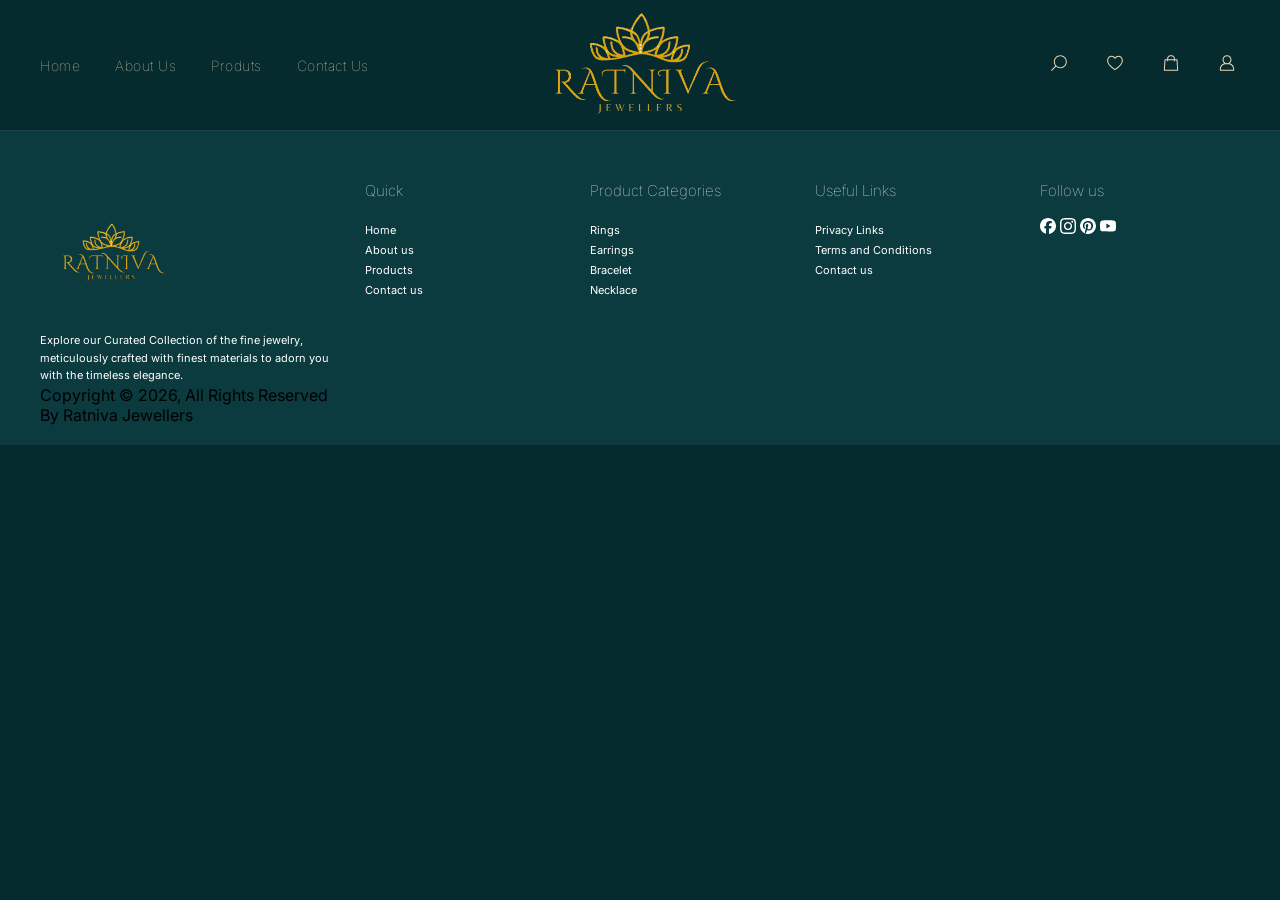
==== index.html @ 032c9ca0 "First commit" ====
<!DOCTYPE html>
<html lang="en">
<head>
    <meta charset="UTF-8">
    <meta name="viewport" content="width=device-width, initial-scale=1.0">
    <title>Ratniva Jewellers</title>

     <link href="https://fonts.googleapis.com/css2?family=Playfair+Display:wght@400;600&family=Inter:wght@300;400;500&display=swap" rel="stylesheet">
    <link rel="stylesheet" href="style.css">
    
</head>
<body>
    <header>

        <nav class="navbar">
            <div class="nav-left">
                <a href="#">Home</a>
                <a href="#">About Us</a>
                <a href="#">Produts</a>
                <a href="#">Contact Us</a>
            </div>

            <div class="nav-logo">
                <img src="logo.png" alt="Ratniva Jewellers logo">
            </div>

            <div class="nav-right">
                <a href="#"> <img src="search.svg" class="icon"></a>
                <a href="#"> <img src="heart.svg" class="icon"></a>
                <a href="#"> <img src="bag.svg" class="icon"></a>
                <a href="#"> <img src="user.svg" class="icon"></a>
            </div>
        </nav>
    </header>

    <footer>
        <div class="footer-cointainer">
            
        <div class="footer-logo">
            <img src="logo.png" alt="Ratniva Jewellers">
            <p>Explore our Curated Collection of the fine jewelry, meticulously crafted with finest materials to adorn you with the timeless elegance.</p>
        </div>

        <div class="footer-box">
            <h3>Quick</h3>
            <ul>
                <li><a href="#">Home</a></li>
                <li><a href="#">About us</a></li>
                <li><a href="#">Products</a></li>
                <li><a href="#">Contact us</a></li>
            </ul>
        </div>

        <div class="footer-box">
            <h3>Product Categories</h3>
            <ul>
                <li><a href="#">Rings</a></li>
                <li><a href="#">Earrings</a></li>
                <li><a href="#">Bracelet</a></li>
                <li><a href="#">Necklace</a></li>
            </ul>
        </div>

        <div class="footer-box">
            <h3>Useful Links</h3>
            <ul>
                <li><a href="#">Privacy Links</a></li>
                <li><a href="#">Terms and Conditions</a></li>
                <li><a href="#">Contact us</a></li>
            </ul>
        </div>

        <div class="footer-box">
            <h3>Follow us</h3>
            <a href="#"><img src="Social-4.svg" class="icon"></a>
            <a href="#"><img src="Social-1.svg" class="icon"></a>
            <a href="#"><img src="Social-2.svg" class="icon"></a>
            <a href="#"><img src="Social-3.svg" class="icon"></a>

        </div>

        <div class="footer-bottom">
            <p>Copyright &copy; 2026, All Rights Reserved By Ratniva Jewellers</p>
        </div>

        </div>
    </footer>
---- style.css ----
*{
    margin: 0;
    padding: 0;
    box-sizing: bor;
}
body{
    margin: 0%;
    font-family:inter;
    background-color: #062B2F;
}
.navbar{
    display: flex;
    justify-content: space-between;
    align-items: center;
    padding: 50px 40px;
    background-color: #062B2F;
    border-bottom: 1px solid rgba(255,255,255,0.1);

}
.nav-left{
    display: flex;
    gap: 30px;
}
.nav-left a{
    text-decoration: none;
    color:#EAD7B7;
    font-size: 14px;
    margin-right: 5px;
    transition: 0.3s;
    letter-spacing: 0.5px;
    font-weight:100;
}
.nav-left a:hover{
    color: #ffffff;
}

.nav-logo{
    position: absolute;
    left: 50%;
    transform: translate(-50%);
}
.nav-logo img{
    height: 251px;
}

.nav-right{
    display: flex;
    align-items: center;
    gap: 30px;
}
.nav-right a{
    margin: 5px;
}
.icons{
    height: 16px;
    cursor: pointer;
}
footer{
    background-color: #0B3A3F;
    padding: 50px 40px;
    padding-bottom: 20px;
}
.footer-cointainer{
    display: grid;
    grid-template-columns: 1.5fr 1fr 1fr 1fr 1fr;
    column-gap: 25px;
    align-items: start;
}
.footer-logo{
    max-width: 300px;
}
.footer-logo img{
    height: 142px;
    width: auto;
    margin-bottom: 5px;
}
.footer-logo p{
    font-size: 11px;
    line-height: 1.6;
    color: #ffffff;
}
.footer-box h3{
    font-size: 15px;
    color: #ffffff;
    margin-bottom: 18px;
    margin-top: 0;
    font-weight: 100;
}
.footer-box ul{
    list-style: none;
    padding: 0;
    margin: 0;
}
,.footer-box ul i{
    margin-bottom: 10px;
}
.footer-box a{
    text-decoration: none;
    color: #ffffff;
    font-size: 11px;
    transition: 0.3s;
}
.footer-box a:hover{
    color: black;
}
.footer-box a img{
    width: 16px;
    gap: 30px;
}
.footer-bottom p{
    text-align: cent;
}
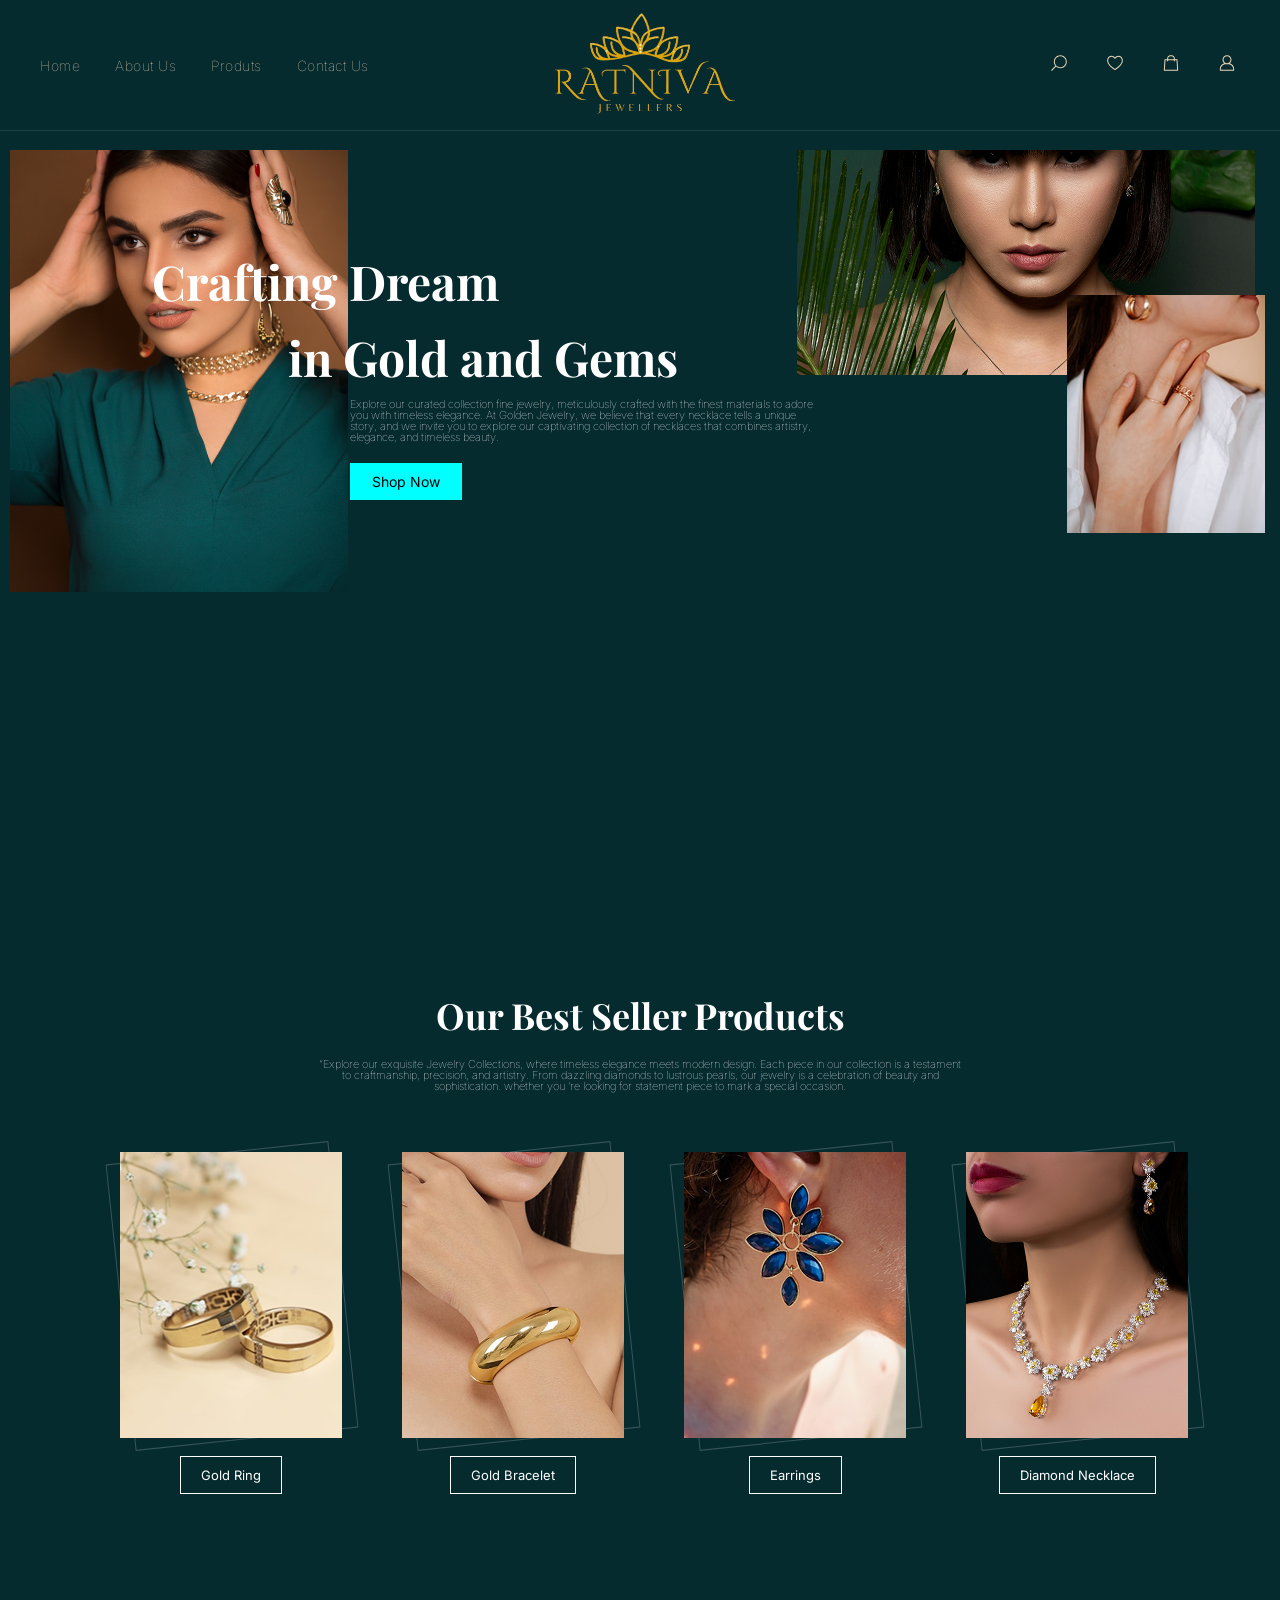
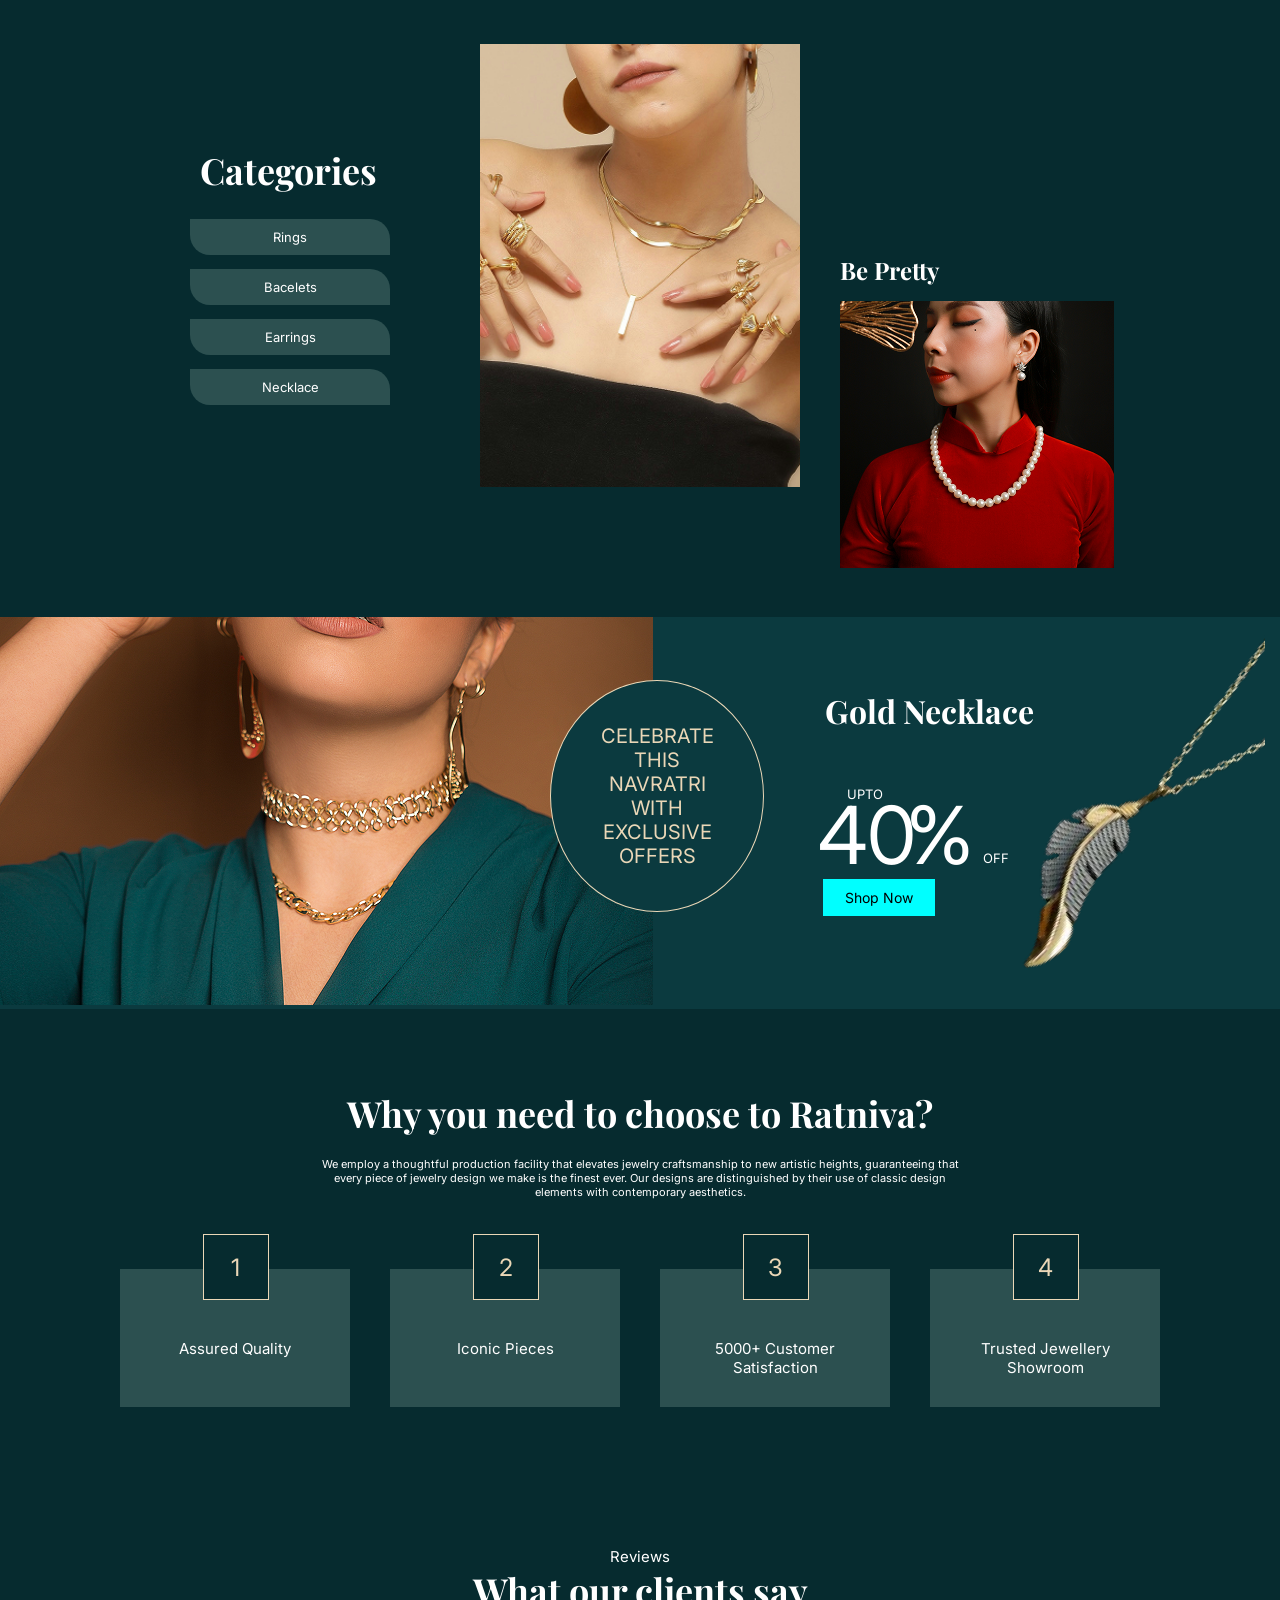
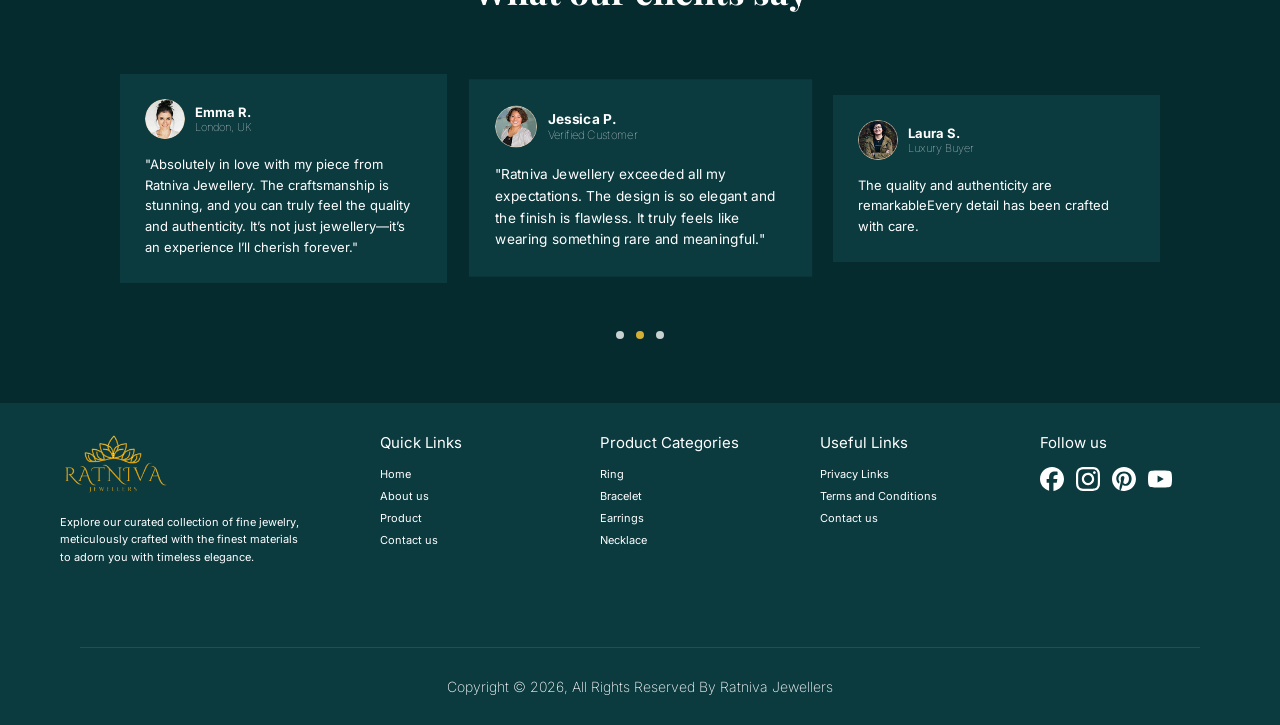
==== commit d79285d6: "update my website" ====
--- a/index.html
+++ b/index.html
@@ -33,35 +33,245 @@
         </nav>
     </header>
 
-    <footer>
-        <div class="footer-cointainer">
+     <section class="hero">
+
+        <div class="hero-cointainer">
+
+            <div class="hero-left-img">
+                <img src="left img.png" alt="left image">
+            </div>
+
+            <div class="hero-content">
+                <h1>
+                    Crafting Dream <br>
+                    <span>in Gold and Gems</span>
+                </h1>
+
+                <p>
+                   Explore our curated collection fine jewelry, meticulously crafted with the finest materials to adore you with timeless elegance. At Golden Jewelry, we believe that every necklace tells a unique story, and we invite you to explore our captivating collection of necklaces that combines artistry, elegance, and timeless beauty.
+                </p>
+                <a href="#" class="hero-btn">Shop Now</a>
+            </div>
+            <div class="hero-right-image"></div>
+            <img src="img top.png" class="img-top">
+            <img src="img bottom.png" class="img-bottom">
+        </div>
+
+    </section>
+
+    <section class="best-seller">
+
+        <h2 class="section-title">Our Best Seller Products</h2>
+        
+        <p class="section-desc">
+            “Explore our exquisite Jewelry Collections, where timeless elegance meets modern design. Each piece in our collection is a 
+             testament to craftmanship, precision, and artistry. From dazzling diamonds to lustrous pearls, our jewelry is a celebration of
+            beauty and sophistication. whether you ‘re looking for statement piece to mark a special occasion. 
+        </p>
+        
+        <div class="products">
             
-        <div class="footer-logo">
-            <img src="logo.png" alt="Ratniva Jewellers">
-            <p>Explore our Curated Collection of the fine jewelry, meticulously crafted with finest materials to adorn you with the timeless elegance.</p>
-        </div>
-
-        <div class="footer-box">
-            <h3>Quick</h3>
+            <div class="product-card">
+                <div class="card-frame"></div>
+                <img src="ring.png" alt="">
+                <!-- <img src="heart.svg" class="wishlist" alt=""> -->
+                <a href="#" class="product-btn">Gold Ring</a>
+            </div>
+
+            <div class="product-card">
+                <div class="card-frame"></div>
+                <img src="bracelet.png" alt="">
+                <!-- <img src="heart.svg" class="wishlist" alt=""> -->
+                <a href="#" class="product-btn">Gold Bracelet</a>
+            </div>
+
+            <div class="product-card">
+                <div class="card-frame"></div>
+                <img src="earring.png" alt="">
+                <!-- <img src="heart.svg" class="wishlist" alt=""> -->
+                <a href="#" class="product-btn">Earrings</a>
+            </div>
+
+            <div class="product-card">
+                <div class="card-frame"></div>
+                <img src="necklace.png" alt="">
+                <!-- <img src="heart.svg" class="wishlist" alt=""> -->
+                <a href="#" class="product-btn">Diamond Necklace</a>
+            </div>
+
+        </div>
+    </section>
+
+    <section class="categories-section">
+
+        <div class="categories-cointainer">
+
+            <div class="categories-left">
+                <h2>Categories</h2>
+                <div class="categories-list">
+                    <a href="#">Rings</a>
+                    <a href="#">Bacelets</a>
+                    <a href="#">Earrings</a>
+                    <a href="#">Necklace</a>
+                </div>
+            </div>
+
+            <div class="categories-center">
+            <img src="model1.png" alt="">
+            </div>
+
+            <div class="categories-right">
+                <h3>Be Pretty</h3>
+                <img src="model2.png" alt="">
+            </div>
+        </div>
+    </section>
+
+    <section class="offer-section">
+        <div class="offer-cointainer">
+
+        <div class="offer-left">
+            <img src="offer-left.jpg" alt="">
+        </div>
+
+        <div class="offer-circle">
+            <p>
+                CELEBRATE <br>
+                THIS <br>
+                NAVRATRI <br>
+                WITH <br>
+                EXCLUSIVE <br>
+                OFFERS
+            </p>
+        </div>
+
+        <div class="offer-right">
+            <h2>Gold Necklace</h2>
+            <p class="upto">UPTO</p>
+            <h class="discount">40 <span>%</span></h>
+            <p class="off">OFF</p>
+            <a href="#" class="offer-btn">Shop Now</a>
+            <img src="product.png" alt="" class="product-img">
+        </div>
+
+        </div>
+    </section>
+
+    <section class="why-section">
+        <h2 class="why-title">Why you need to choose to Ratniva?</h2>
+        <p class="why-desc">
+            We employ a thoughtful production facility that elevates jewelry craftsmanship to new artistic heights, guaranteeing that every piece of jewelry design we make is the finest ever. Our designs are distinguished by their use of classic design elements with contemporary aesthetics.
+        </p>
+
+        <div class="why-cointainer">
+            <div class="why-card">
+                <div class="number">1</div>
+                <p>Assured Quality</p>
+            </div>
+
+            <div class="why-card">
+                <div class="number">2</div>
+                <p>Iconic Pieces</p>
+            </div>
+
+            <div class="why-card">
+                <div class="number">3</div>
+                <p>5000+ Customer Satisfaction</p>
+            </div>
+
+            <div class="why-card">
+                <div class="number">4</div>
+                <p>Trusted Jewellery Showroom</p>
+            </div>
+
+        </div>
+    </section>
+
+    <section class="review-section">
+        
+        <p class="review-sub">Reviews</p>
+        <h2 class="review-title">What our clients say</h2>
+
+        <div class="review-cointainer">
+
+            <div class="review-card">
+                <div class="review-top">
+                 <img src="user1.png">
+                <div>
+                 <h4>Emma R.</h4>
+                <p class="small">London, UK</p>
+                </div>   
+                </div>
+                <p class="review-text">
+                    "Absolutely in love with my piece from Ratniva Jewellery. The craftsmanship is stunning, and you can truly feel the quality and authenticity. It’s not just jewellery—it’s an experience I’ll cherish forever."
+                </p>
+            </div>
+
+                <div class="review-card-center">
+                  <div class="review-top">
+                    <img src="user2.png">
+                    <div>
+                        <h4>Jessica P.</h4>
+                        <p class="small">Verified Customer</p>
+                    </div>
+                  </div>
+                  <p class="review-text">
+                       "Ratniva Jewellery exceeded all my expectations. The design is so elegant and the finish is flawless. It truly feels like wearing something rare and meaningful."
+                  </p>
+                </div>
+
+                <div class="review-card">
+                    <div class="review-top">
+                        <img src="user3.png">
+                        <div>
+                            <h4>Laura S.</h4>
+                            <p class="small">Luxury Buyer</p>
+                        </div>
+                    </div>
+                    <p class="review-text">
+                         The quality and authenticity are remarkableEvery detail has been crafted with care.
+                    </p>
+                </div>
+        </div>
+        <div class="dots">
+            <span></span>
+            <span class="active"></span>
+            <span></span>
+        </div>
+
+    </section>
+
+   <footer class="footer">
+
+    <div class="footer-cointainer">
+
+        <div class="footer-col footer-brand">
+            <img src="logo.png" class="footer-logo">
+            <p>
+                  Explore our curated collection of fine jewelry, 
+                meticulously crafted with the finest materials 
+                 to adorn you with timeless elegance.
+            </p>
+        </div>
+        <div class="footer-col">
+            <h3>Quick Links</h3>
             <ul>
                 <li><a href="#">Home</a></li>
                 <li><a href="#">About us</a></li>
-                <li><a href="#">Products</a></li>
+                <li><a href="#">Product</a></li>
                 <li><a href="#">Contact us</a></li>
             </ul>
         </div>
-
-        <div class="footer-box">
+        <div class="footer-col">
             <h3>Product Categories</h3>
             <ul>
-                <li><a href="#">Rings</a></li>
+                <li><a href="#">Ring</a></li>
+                <li><a href="#">Bracelet</a></li>
                 <li><a href="#">Earrings</a></li>
-                <li><a href="#">Bracelet</a></li>
                 <li><a href="#">Necklace</a></li>
             </ul>
         </div>
-
-        <div class="footer-box">
+        <div class="footer-col">
             <h3>Useful Links</h3>
             <ul>
                 <li><a href="#">Privacy Links</a></li>
@@ -69,19 +279,22 @@
                 <li><a href="#">Contact us</a></li>
             </ul>
         </div>
-
-        <div class="footer-box">
+        <div class="footer-col">
             <h3>Follow us</h3>
-            <a href="#"><img src="Social-4.svg" class="icon"></a>
-            <a href="#"><img src="Social-1.svg" class="icon"></a>
-            <a href="#"><img src="Social-2.svg" class="icon"></a>
-            <a href="#"><img src="Social-3.svg" class="icon"></a>
-
-        </div>
-
-        <div class="footer-bottom">
-            <p>Copyright &copy; 2026, All Rights Reserved By Ratniva Jewellers</p>
-        </div>
-
-        </div>
-    </footer>
+            <div class="social-links">
+                <img src="Social-4.svg">
+                <img src="Social-1.svg">
+                <img src="Social-2.svg">
+                <img src="Social-3.svg">
+            </div>
+        </div>
+    </div>
+
+    <div class="footer-bottom">
+        Copyright &copy; 2026, All Rights Reserved By Ratniva Jewellers
+    </div>
+   </footer>
+    
+</body>
+</html>
+
--- a/style.css
+++ b/style.css
@@ -31,7 +31,7 @@
     font-weight:100;
 }
 .nav-left a:hover{
-    color: #ffffff;
+    color: #000000;
 }
 
 .nav-logo{
@@ -55,58 +55,454 @@
     height: 16px;
     cursor: pointer;
 }
-footer{
+.hero{
+    height: 90vh;
+    overflow: hidden;
+}
+.hero-container{
+    position: relative;
+    overflow: hidden;
+}
+.hero-left-img img{
+    position: absolute;
+    width: auto;
+    height: 442px;
+    left: 0px;
+    top: 150px;
+}
+.hero-content h1{
+    position: relative;
+    font-family: playfair Display;
+    font-size: 48px;
+    top: 118px;
+    left: 152px;
+    color: #ffffff;
+    font-weight: bold;
+}
+.hero-content h1 span{
+    position: relative;
+    left: 136px;
+    top: 12px;
+}
+.hero-content p{
+    position: relative;
+    font-family: inter;
+    font-size: 11px;
+    font-weight: lighter;
+    color: #ffffff;
+    line-height: 1;
+    max-width: 463px;
+    left: 350px;
+    top: 140px;
+}
+.hero-btn{
+    display: inline-block;
+    position: relative;
+    color: #000;
+    text-decoration: none;
+    font-size: 14px;
+    background-color:aqua;
+    padding:10px 22px;
+    left: 350px;
+    top: 160px;
+}
+.hero-rigt-image{
+    position: relative;
+}
+.img-top{
+    position: absolute;
+    width: 478px;
+    height: 245px;
+    right: 15px;
+    top: 140px;
+}
+.img-bottom{
+    position: absolute;
+    width: 218px;
+    height: 258px;
+    top: 285px;
+    right: 5px;
+}
+.best-seller{
+    padding: 50px 120px;
+    text-align: center;
+}
+.section-title{
+    font-family: playfair Display;
+    font-size: 36px;
+    color: #ffffff;
+    margin-bottom: 20px;
+}
+.section-desc{
+    font-size: 11px;
+    color: #ffffff;
+    font-weight: lighter;
+    max-width: 650px;
+    margin: 0 auto 60px auto;
+    line-height: 1;
+}
+.products{
+    display: grid;
+    grid-template-columns: repeat(4,1fr);
+    gap: 60px;
+}
+.poduct-card{
+    position: relative;
+}
+.product-card img{
+    display: block;
+    width: 222px;
+    height: 286px;
+    z-index: 2;
+    position:relative;
+}
+.card-frame{
+    position: absolute;
+    border: 1px solid rgba(255,255,255,0.2);
+    height: 286px;
+    width: 222px;
+    transform: rotate(-6deg);
+    z-index: 1;
+}
+/* .product-card .wishlist{
+    position: absolute;
+    background-color:#ffffff;
+    color: #000000;
+    height: 24px;
+    width: 24px;
+    border-radius: 50%;
+    padding:5px;
+    z-index: 3;
+} */
+.product-btn{
+    display: inline-block;
+    border: 1px solid #ffffff;
+    margin-top: 18px;
+    text-decoration: none;
+    color: #ffffff;
+    padding: 10px 20px;
+    font-size: 13px;
+}
+.product-btn:hover{
+    border-color: #000;
+    color: #000;
+}
+.categories-section{
+    padding: 100px 120px;
+}
+.categories-cointainer{
+    display: grid;
+    grid-template-columns: 1fr 1fr 1fr;
+    align-items: center;
+    gap: 40px;
+}
+.categories-left h2{
+    font-family: Playfair Display;
+    font-size: 36px;
+    color: #ffffff;
+    margin-bottom: 25px;
+    margin-left: 80px;
+}
+.categories-list{
+    display: flex;
+    flex-direction: column;
+    gap: 14px;
+}
+.categories-list a{
+    text-decoration: none;
+    font-size: 13px;
+    color: #ffffff;
+    background: #2c5050;
+    border-radius: 0px 20px 0px 20px  ;
+    width: 140px;
+    text-align: center;
+    padding: 10px 30px;
+    margin-left: 70px;
+}
+.categories-list a:hover{
+    color: #000;
+}
+.categories-center img{
+    display: block;
+    width: 100%;
+    max-width: 350px;
+    margin: auto;
+    margin-bottom: 20px;
+}
+.categories-right{
+    position: relative;
+}
+.categories-right h3{
+    font-size: 24px;
+    font-family: Playfair Display;
+    color: #ffffff;
+    margin-bottom: 10px;
+}
+.categories-right img{
+    display: block;
+    position: absolute;
+    margin-top: 5px;
+}
+.offer-section{
+    background: #0B3A3F;
+   margin-top: 10px;
+   margin-bottom: 0px;
+   overflow: hidden;
+}
+.offer-cointainer{
+    position: relative;
+    display: grid;
+    grid-template-columns: 1.2fr 1fr;
+}
+.offer-left img{
+    height: 388px;
+    width:653px;
+    object-fit: block;
+}
+.offer-circle{
+    position: absolute;
+    left: 43%;
+    top: 16%;
+    transform: translate(-50% -50%);
+    width: 212px;
+    height: 230px;
     background-color: #0B3A3F;
-    padding: 50px 40px;
-    padding-bottom: 20px;
+    border: 1px solid #EAD7B7;
+    border-radius: 50%;
+    display: flex;
+    align-items: center;
+    justify-content: center;
+    text-align: center; 
+    font-size: 20px;
+    color: #EAD7B7;
+}
+.offer-right{
+    position: relative;
+    color: #ffffff;
+    padding-left: 60px;
+}
+.offer-right h2{
+    font-family: playfair display;
+    font-size: 32px;
+    position: relative;
+    top: 72px;
+    left: 67px; 
+}
+.upto{
+    font-size: 13px;
+    position: relative;
+    top: 126px;
+    left: 89px;
+
+}
+.discount{
+    font-size: 80px;
+    position: relative;
+    top: 110px;
+    left: 60px;
+}
+.discount span{
+position: relative;
+right: 30px;
+}
+.off{
+    font-size: 13px;
+    position: relative;
+    top: 77px;
+    left: 225px;
+}
+.offer-btn{
+    position: relative;
+    text-decoration: none;
+    color: #000000;
+    background-color: aqua;
+    font-size: 14px;
+    padding: 10px 22px;
+    display: inline-block;
+    left: 65px;
+    top: 90px;
+}
+.product-img{
+    position: absolute;
+    right: 15px;
+    bottom: 0px;
+}
+.why-section{
+    padding: 80px 120px;
+    text-align: center;
+    color: #ffffff;
+}
+.why-title{
+    font-size: 36px;
+    font-family: playfair display;
+    margin-bottom: 20px;
+}
+.why-desc{
+    font-size: 11px;
+    max-width: 650px;
+    text-align: center;
+    margin: 0 auto 70px auto;
+}
+.why-cointainer{
+    display: grid;
+    grid-template-columns: repeat(4,1fr);
+    gap: 40px;
+}
+.why-card{
+    position: relative;
+    background: #2c5050;
+    padding: 50px 20px 30px;
+}
+.number{
+    position: absolute;
+    background-color:#062B2F;
+    color: #EAD7B7;
+    border: 1px solid #EAD7B7;
+    height: 64px;
+    width: 64px;
+    font-size: 24px;
+    top: -25%;
+    left: 36%;
+    display: flex;
+    justify-content: center;
+    align-items: center;
+}
+.why-card p{
+    font-size: 15px;
+    margin-top: 20px;
+}
+.review-section{
+    padding: 60px 120px;
+    text-align: center;
+    color: #ffffff;
+}
+.review-sub{
+    font-size: 15px;
+}
+.review-title{
+    font-size: 36px;
+    font-family: playfair display;
+    margin-bottom: 60px;
+}
+.review-cointainer{
+    display: grid;
+    grid-template-columns: repeat(3,1fr);
+    gap: 30px;
+    align-items: center;
+}
+.review-card{
+    background: #0B3A3F;
+    padding: 25px;
+    text-align: left;
+    position: relative;
+}
+.review-card-center{
+    background: #0B3A3F;
+    transform: scale(1.05);
+    padding: 25px;
+    text-align: left;
+}
+.review-top{
+    display: flex;
+    align-items: center;
+    gap: 10px;
+    margin-bottom: 15px;
+}
+.review-top img{
+    width: 40px;
+    height: 40px;
+    border-radius: 50%;
+}
+.review-card h4{
+    margin: 0px;
+    font-size: 13px;
+}
+.review-card-center h4{
+    font-size: 13px;
+}
+.small{
+    font-size: 11px;
+    font-weight: lighter;
+}
+.review-text{
+    font-size: 13px;
+    line-height: 1.6;
+}
+.dots{
+    margin-top: 40px;
+}
+.dots span{
+    display: inline-block;
+    width: 8px;
+    height: 8px;
+    background: #c7d1cf;
+    border-radius: 50%;
+    margin: 0 4px;
+}
+.dots .active{
+    background: #d4af37;
+}
+.footer{
+    background-color: #0B3A3F;
+    padding: 30px 80px 30px;
+    color: #ffffff;
 }
 .footer-cointainer{
     display: grid;
     grid-template-columns: 1.5fr 1fr 1fr 1fr 1fr;
-    column-gap: 25px;
-    align-items: start;
+    gap: 60px;
 }
 .footer-logo{
-    max-width: 300px;
-}
-.footer-logo img{
     height: 142px;
-    width: auto;
-    margin-bottom: 5px;
-}
-.footer-logo p{
+    width: 142px;
+    margin-bottom: 15px;
+    position: relative;
+    bottom: 40px;
+    right: 38px;
+}
+.footer-brand p{
     font-size: 11px;
     line-height: 1.6;
-    color: #ffffff;
-}
-.footer-box h3{
+    position: relative;
+    bottom: 80px;
+    right: 20px;
+}
+.footer-col h3{
+    color: #ffffff;
     font-size: 15px;
-    color: #ffffff;
-    margin-bottom: 18px;
-    margin-top: 0;
-    font-weight: 100;
-}
-.footer-box ul{
+    margin-bottom: 15px;
+    font-weight: 400;
+}
+.footer-col ul{
     list-style: none;
     padding: 0;
-    margin: 0;
-}
-,.footer-box ul i{
+}
+.footer-col ul li{
+    font-size: 11px;
+    margin-bottom: 8px;
+    cursor: pointer;
+}
+.footer-col ul li a{
+    text-decoration: none;
+    color: #ffffff;
+}
+.footer-col ul li a:hover{
+    color: #000000;
+}
+.social-links{
+    display: flex;
+    gap: 12px;
     margin-bottom: 10px;
 }
-.footer-box a{
-    text-decoration: none;
-    color: #ffffff;
-    font-size: 11px;
-    transition: 0.3s;
-}
-.footer-box a:hover{
-    color: black;
-}
-.footer-box a img{
-    width: 16px;
-    gap: 30px;
-}
-.footer-bottom p{
-    text-align: cent;
-}
+.social-links img{
+    width: 24px;
+    height: 24px;
+    cursor: pointer;
+}
+.footer-bottom{
+    border-top: 1px solid rgba(255,255,255,0.1);
+    text-align: center;
+    font-size: 14px;
+    padding: 30px 0 0;
+    font-weight: 200;
+}
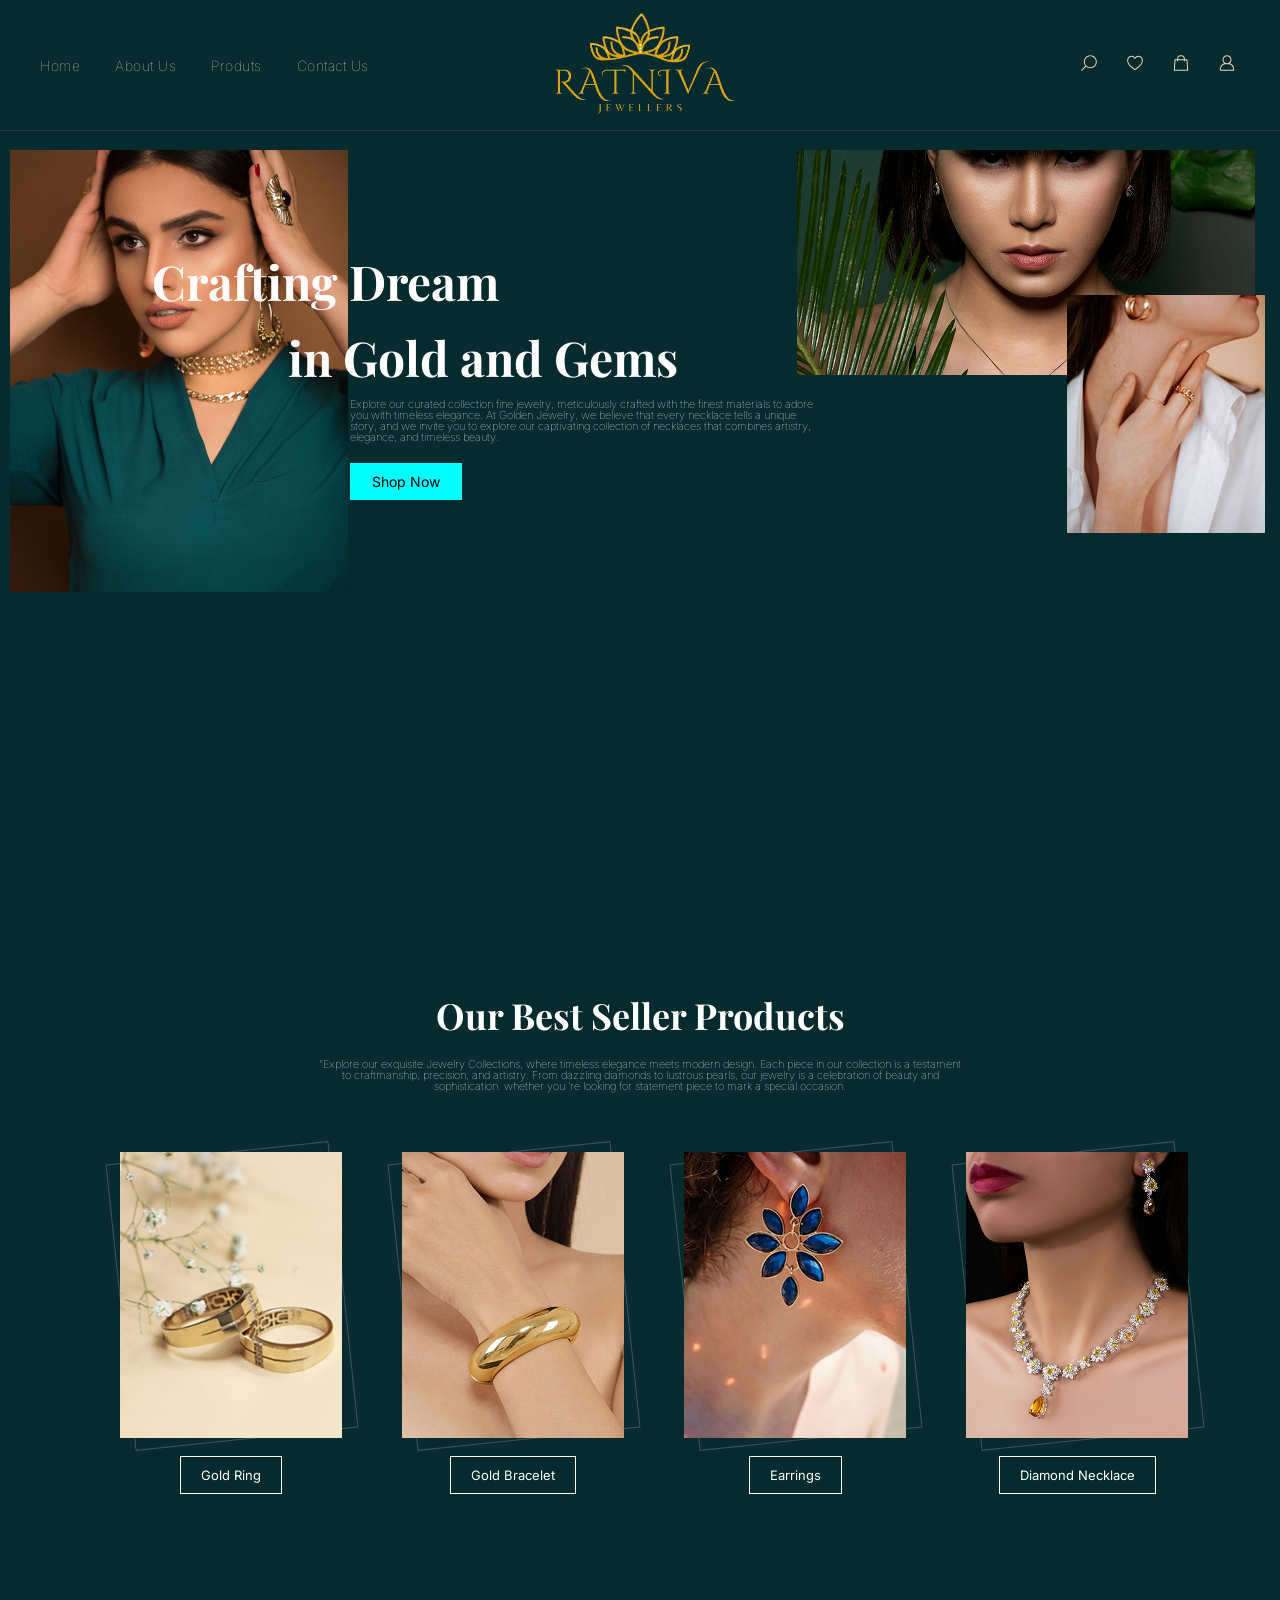
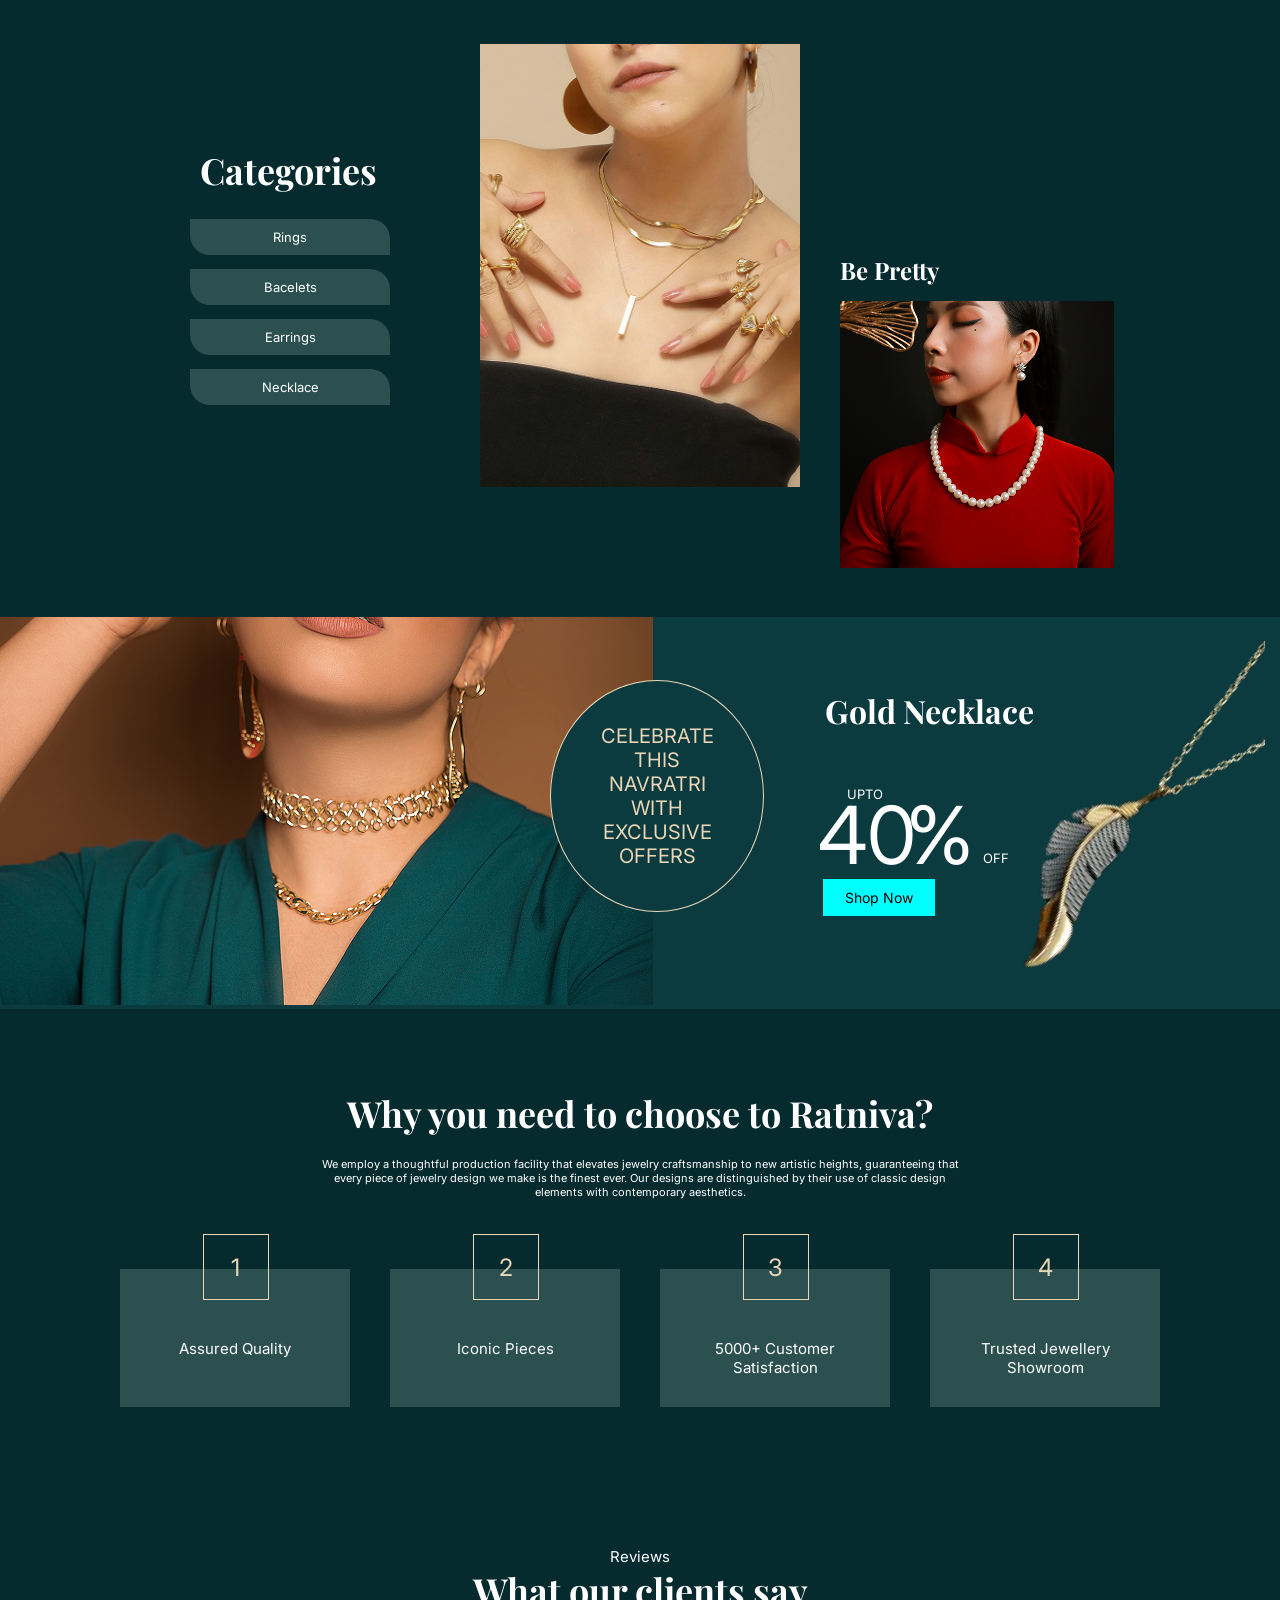
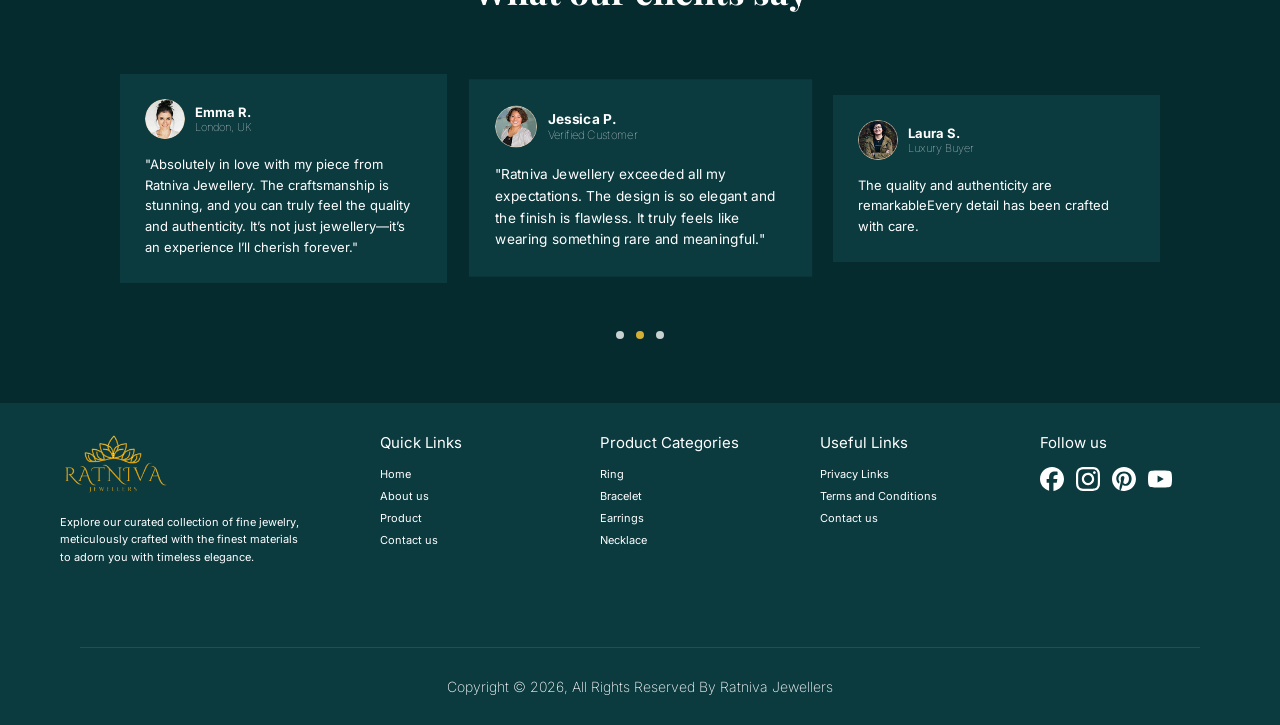
==== commit 052db012: "Third commit" ====
--- a/index.html
+++ b/index.html
@@ -5,7 +5,7 @@
     <meta name="viewport" content="width=device-width, initial-scale=1.0">
     <title>Ratniva Jewellers</title>
 
-     <link href="https://fonts.googleapis.com/css2?family=Playfair+Display:wght@400;600&family=Inter:wght@300;400;500&display=swap" rel="stylesheet">
+    <link href="https://fonts.googleapis.com/css2?family=Playfair+Display:wght@400;600&family=Inter:wght@300;400;500&display=swap" rel="stylesheet">
     <link rel="stylesheet" href="style.css">
     
 </head>
@@ -14,8 +14,8 @@
 
         <nav class="navbar">
             <div class="nav-left">
-                <a href="#">Home</a>
-                <a href="#">About Us</a>
+                <a href="index.html">Home</a>
+                <a href="about.html">About Us</a>
                 <a href="#">Produts</a>
                 <a href="#">Contact Us</a>
             </div>
--- a/style.css
+++ b/style.css
@@ -2,7 +2,7 @@
     margin: 0;
     padding: 0;
     box-sizing: bor;
-}
+}    
 body{
     margin: 0%;
     font-family:inter;
@@ -46,7 +46,7 @@
 .nav-right{
     display: flex;
     align-items: center;
-    gap: 30px;
+    gap: 20px;
 }
 .nav-right a{
     margin: 5px;
@@ -355,7 +355,7 @@
 }
 .number{
     position: absolute;
-    background-color:#062B2F;
+    /* background-color:#062B2F; */
     color: #EAD7B7;
     border: 1px solid #EAD7B7;
     height: 64px;
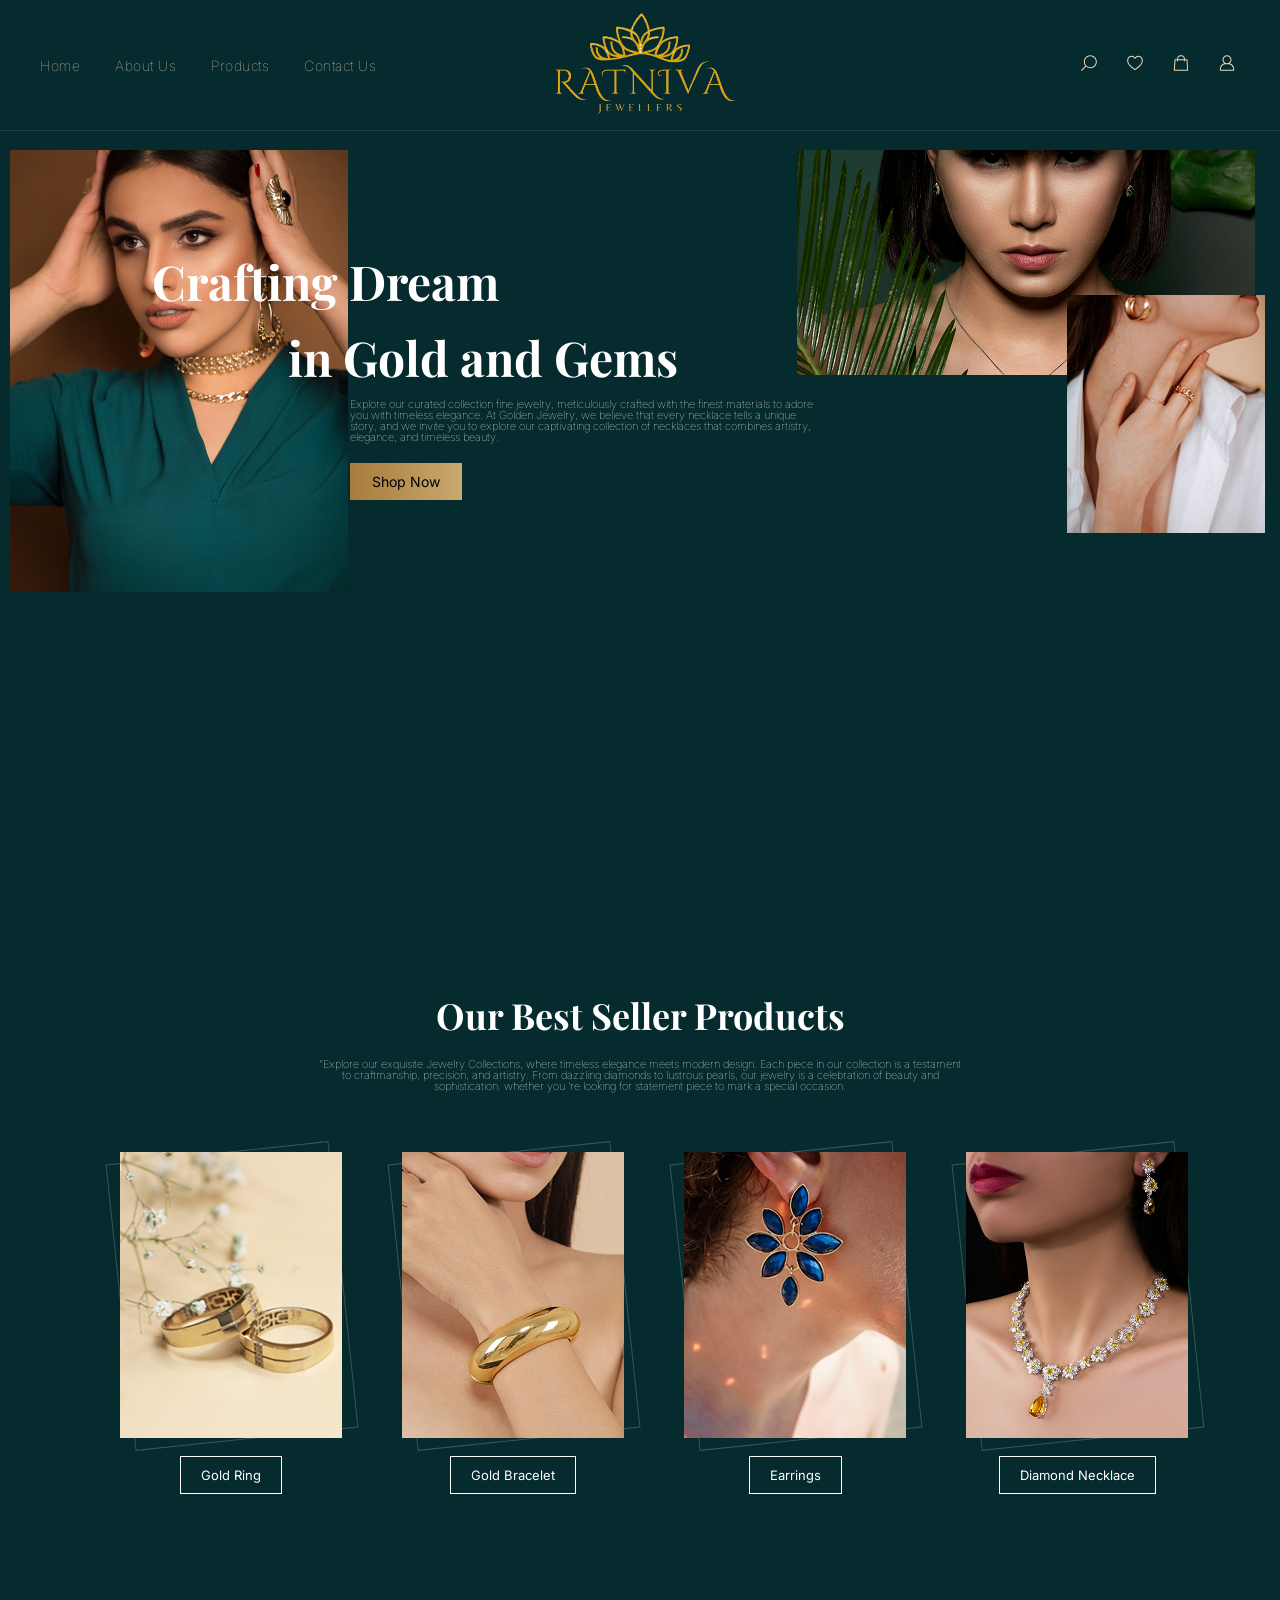
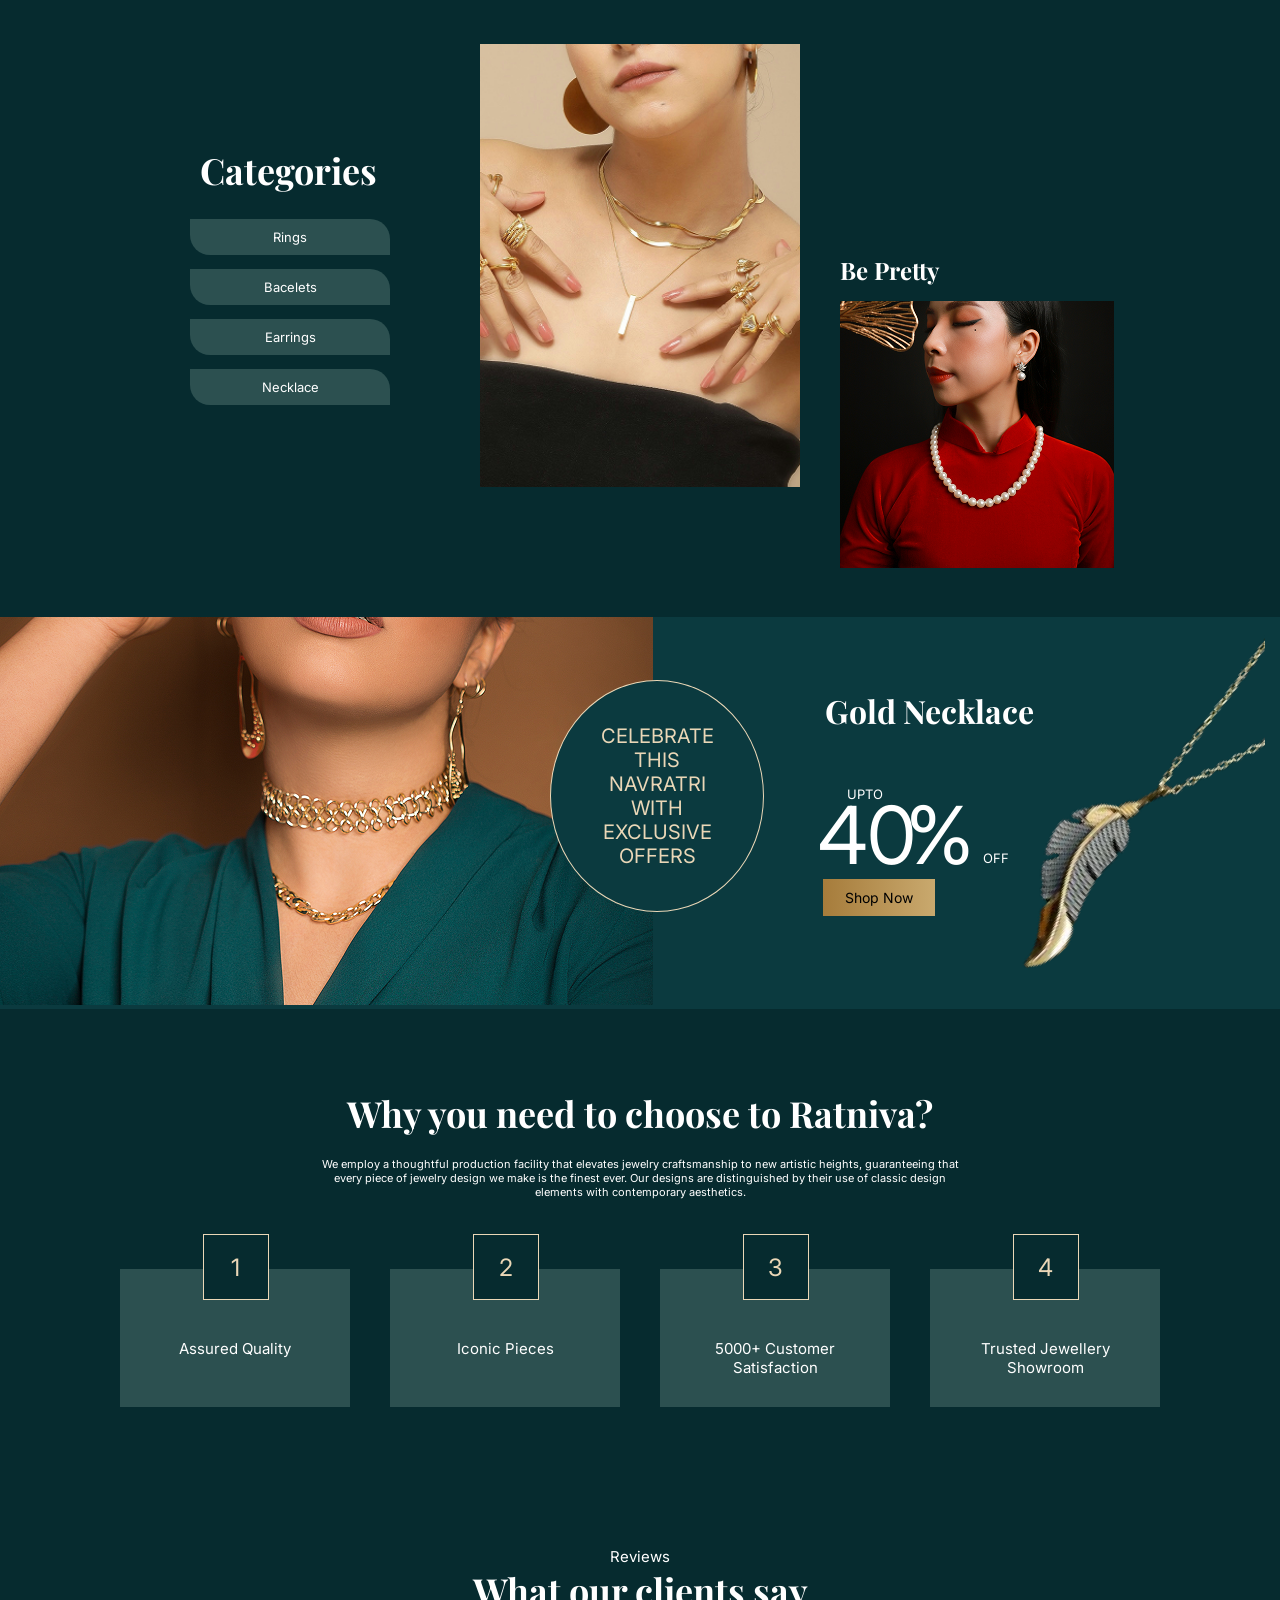
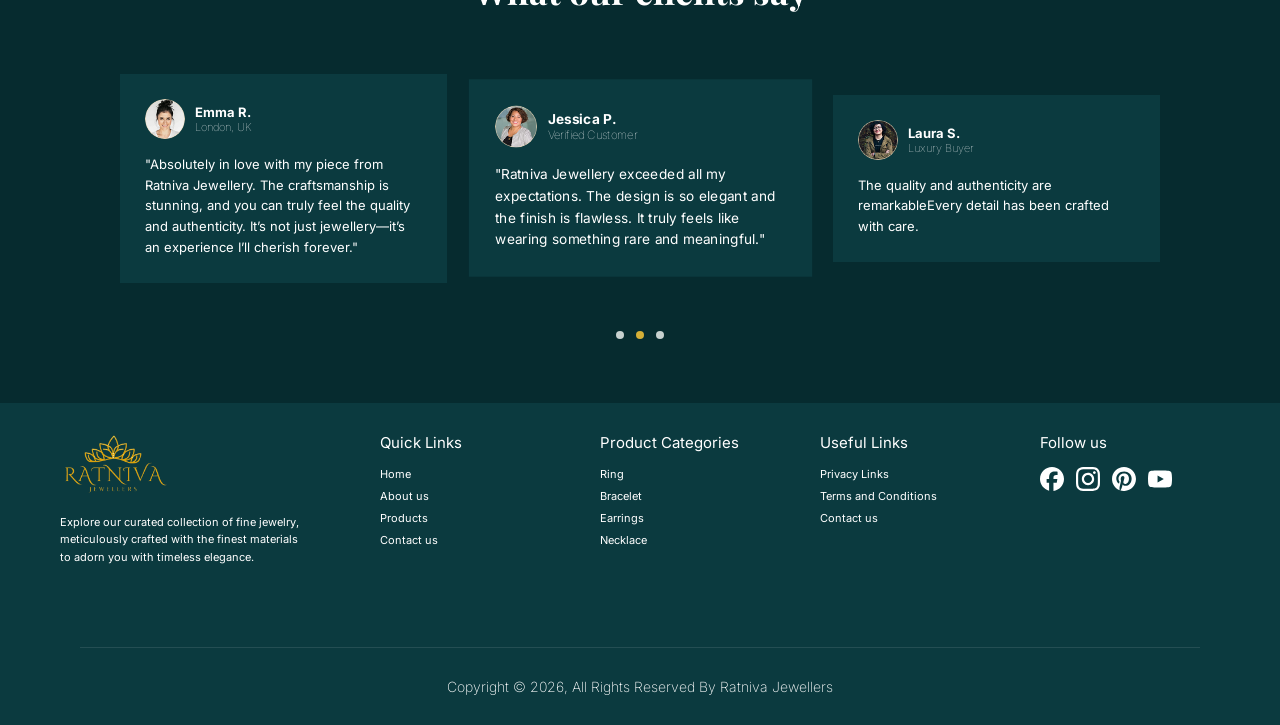
==== commit 67bee2c0: "organized project structure" ====
--- a/index.html
+++ b/index.html
@@ -16,19 +16,19 @@
             <div class="nav-left">
                 <a href="index.html">Home</a>
                 <a href="about.html">About Us</a>
-                <a href="#">Produts</a>
+                <a href="#">Products</a>
                 <a href="#">Contact Us</a>
             </div>
 
             <div class="nav-logo">
-                <img src="logo.png" alt="Ratniva Jewellers logo">
+                <img src="images/logo.png" alt="Ratniva Jewellers logo">
             </div>
 
             <div class="nav-right">
-                <a href="#"> <img src="search.svg" class="icon"></a>
-                <a href="#"> <img src="heart.svg" class="icon"></a>
-                <a href="#"> <img src="bag.svg" class="icon"></a>
-                <a href="#"> <img src="user.svg" class="icon"></a>
+                <a href="#"> <img src="images/search.svg" class="icon"></a>
+                <a href="#"> <img src="images/heart.svg" class="icon"></a>
+                <a href="#"> <img src="images/bag.svg" class="icon"></a>
+                <a href="#"> <img src="images/user.svg" class="icon"></a>
             </div>
         </nav>
     </header>
@@ -38,7 +38,7 @@
         <div class="hero-cointainer">
 
             <div class="hero-left-img">
-                <img src="left img.png" alt="left image">
+                <img src="images/left img.png" alt="left image">
             </div>
 
             <div class="hero-content">
@@ -53,8 +53,8 @@
                 <a href="#" class="hero-btn">Shop Now</a>
             </div>
             <div class="hero-right-image"></div>
-            <img src="img top.png" class="img-top">
-            <img src="img bottom.png" class="img-bottom">
+            <img src="images/img top.png" class="img-top">
+            <img src="images/img bottom.png" class="img-bottom">
         </div>
 
     </section>
@@ -73,29 +73,29 @@
             
             <div class="product-card">
                 <div class="card-frame"></div>
-                <img src="ring.png" alt="">
-                <!-- <img src="heart.svg" class="wishlist" alt=""> -->
+                <img src="images/ring.png" alt="">
+                <!-- <img src="images/heart.svg" class="wishlist" alt=""> -->
                 <a href="#" class="product-btn">Gold Ring</a>
             </div>
 
             <div class="product-card">
                 <div class="card-frame"></div>
-                <img src="bracelet.png" alt="">
-                <!-- <img src="heart.svg" class="wishlist" alt=""> -->
+                <img src="images/bracelet.png" alt="">
+                <!-- <img src="images/heart.svg" class="wishlist" alt=""> -->
                 <a href="#" class="product-btn">Gold Bracelet</a>
             </div>
 
             <div class="product-card">
                 <div class="card-frame"></div>
-                <img src="earring.png" alt="">
-                <!-- <img src="heart.svg" class="wishlist" alt=""> -->
+                <img src="images/earring.png" alt="">
+                <!-- <img src="images/heart.svg" class="wishlist" alt=""> -->
                 <a href="#" class="product-btn">Earrings</a>
             </div>
 
             <div class="product-card">
                 <div class="card-frame"></div>
-                <img src="necklace.png" alt="">
-                <!-- <img src="heart.svg" class="wishlist" alt=""> -->
+                <img src="images/necklace.png" alt="">
+                <!-- <img src="images/heart.svg" class="wishlist" alt=""> -->
                 <a href="#" class="product-btn">Diamond Necklace</a>
             </div>
 
@@ -117,12 +117,12 @@
             </div>
 
             <div class="categories-center">
-            <img src="model1.png" alt="">
+            <img src="images/model1.png" alt="">
             </div>
 
             <div class="categories-right">
                 <h3>Be Pretty</h3>
-                <img src="model2.png" alt="">
+                <img src="images/model2.png" alt="">
             </div>
         </div>
     </section>
@@ -131,7 +131,7 @@
         <div class="offer-cointainer">
 
         <div class="offer-left">
-            <img src="offer-left.jpg" alt="">
+            <img src="images/offer-left.jpg" alt="">
         </div>
 
         <div class="offer-circle">
@@ -151,7 +151,7 @@
             <h class="discount">40 <span>%</span></h>
             <p class="off">OFF</p>
             <a href="#" class="offer-btn">Shop Now</a>
-            <img src="product.png" alt="" class="product-img">
+            <img src="images/product.png" alt="" class="product-img">
         </div>
 
         </div>
@@ -196,7 +196,7 @@
 
             <div class="review-card">
                 <div class="review-top">
-                 <img src="user1.png">
+                 <img src="images/user1.png">
                 <div>
                  <h4>Emma R.</h4>
                 <p class="small">London, UK</p>
@@ -209,7 +209,7 @@
 
                 <div class="review-card-center">
                   <div class="review-top">
-                    <img src="user2.png">
+                    <img src="images/user2.png">
                     <div>
                         <h4>Jessica P.</h4>
                         <p class="small">Verified Customer</p>
@@ -222,7 +222,7 @@
 
                 <div class="review-card">
                     <div class="review-top">
-                        <img src="user3.png">
+                        <img src="images/user3.png">
                         <div>
                             <h4>Laura S.</h4>
                             <p class="small">Luxury Buyer</p>
@@ -246,7 +246,7 @@
     <div class="footer-cointainer">
 
         <div class="footer-col footer-brand">
-            <img src="logo.png" class="footer-logo">
+            <img src="images/logo.png" class="footer-logo">
             <p>
                   Explore our curated collection of fine jewelry, 
                 meticulously crafted with the finest materials 
@@ -256,9 +256,9 @@
         <div class="footer-col">
             <h3>Quick Links</h3>
             <ul>
-                <li><a href="#">Home</a></li>
-                <li><a href="#">About us</a></li>
-                <li><a href="#">Product</a></li>
+                <li><a href="index.html">Home</a></li>
+                <li><a href="about.html">About us</a></li>
+                <li><a href="#">Products</a></li>
                 <li><a href="#">Contact us</a></li>
             </ul>
         </div>
@@ -282,10 +282,10 @@
         <div class="footer-col">
             <h3>Follow us</h3>
             <div class="social-links">
-                <img src="Social-4.svg">
-                <img src="Social-1.svg">
-                <img src="Social-2.svg">
-                <img src="Social-3.svg">
+                <img src="images/Social-4.svg">
+                <img src="images/Social-1.svg">
+                <img src="images/Social-2.svg">
+                <img src="images/Social-3.svg">
             </div>
         </div>
     </div>
--- a/style.css
+++ b/style.css
@@ -101,7 +101,12 @@
     color: #000;
     text-decoration: none;
     font-size: 14px;
-    background-color:aqua;
+    background: linear-gradient(
+    to right,
+    #EAD7B7 0%,
+    #A67C3B 0%,
+    #C9A96E 100%
+  );
     padding:10px 22px;
     left: 350px;
     top: 160px;
@@ -315,7 +320,12 @@
     position: relative;
     text-decoration: none;
     color: #000000;
-    background-color: aqua;
+    background: linear-gradient(
+    to right,
+    #EAD7B7 0%,
+    #A67C3B 0%,
+    #C9A96E 100%
+  );
     font-size: 14px;
     padding: 10px 22px;
     display: inline-block;
@@ -355,7 +365,7 @@
 }
 .number{
     position: absolute;
-    /* background-color:#062B2F; */
+    background-color:#062B2F;
     color: #EAD7B7;
     border: 1px solid #EAD7B7;
     height: 64px;
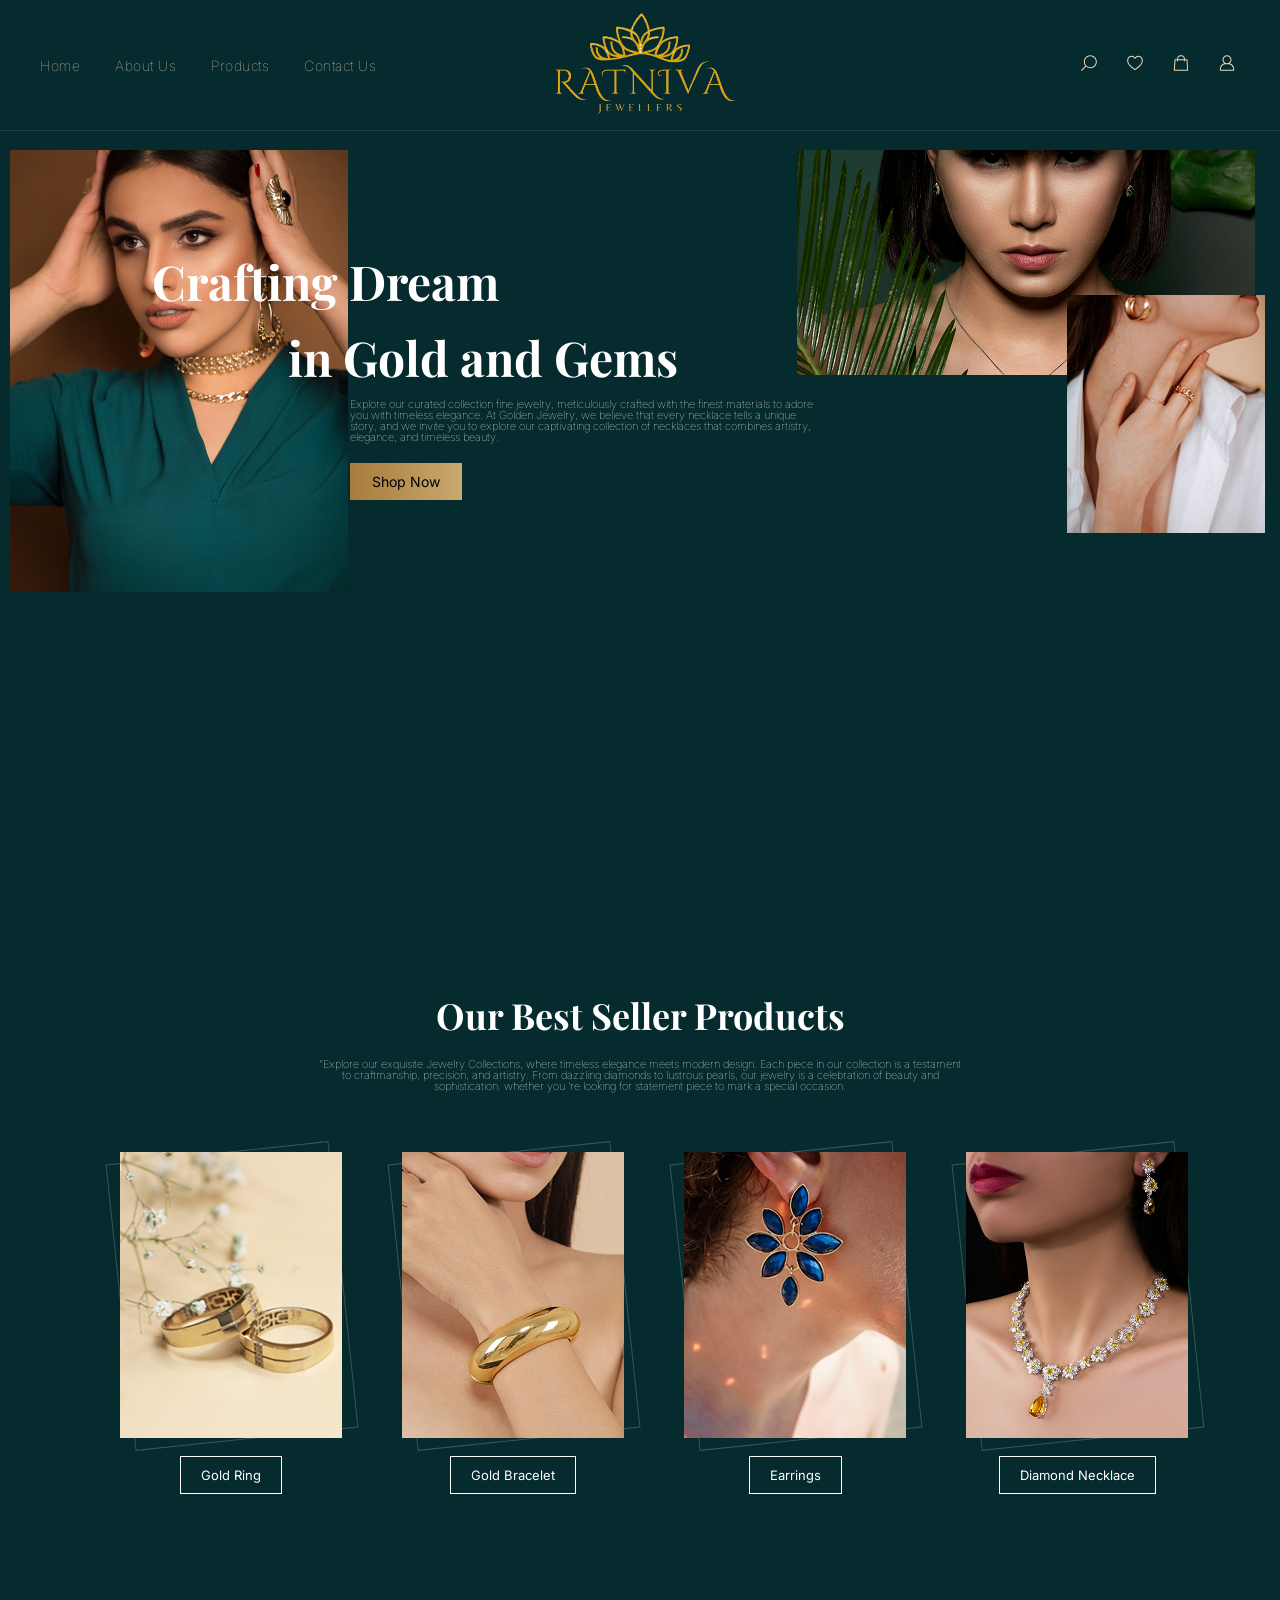
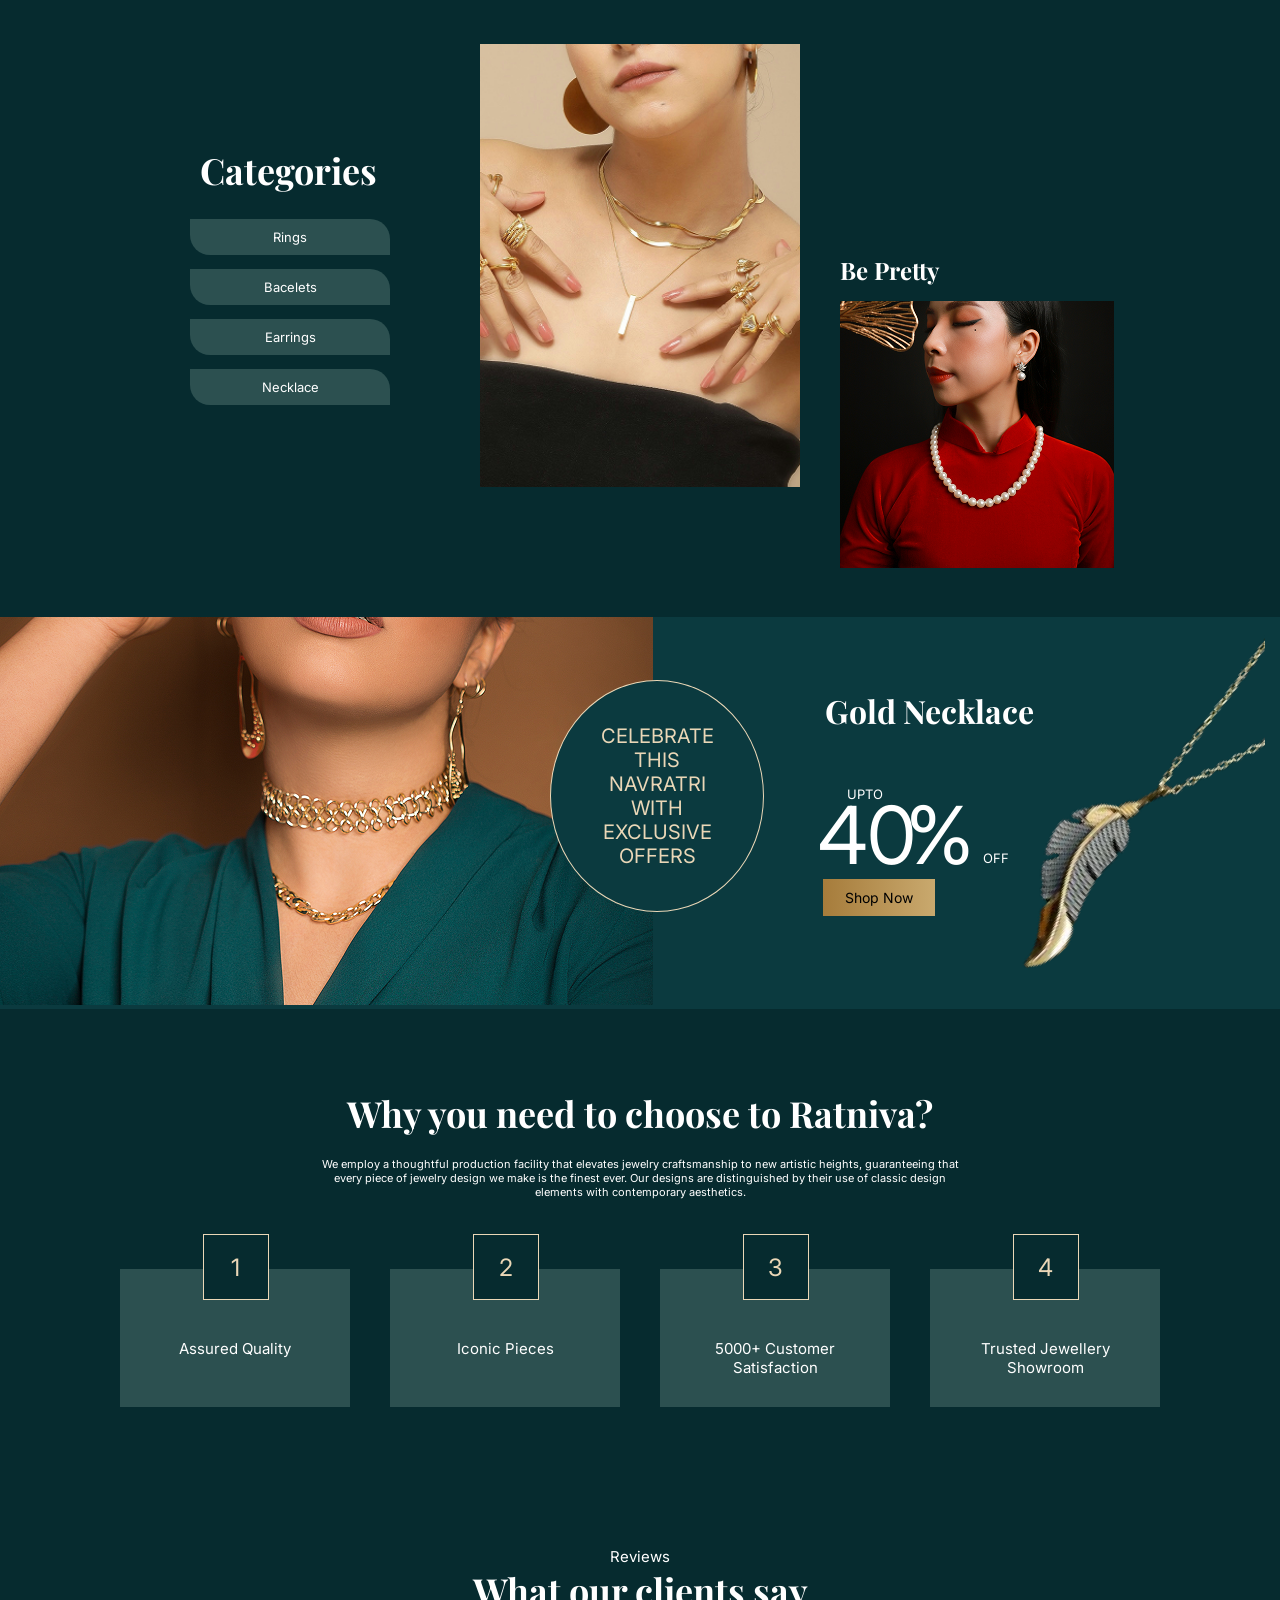
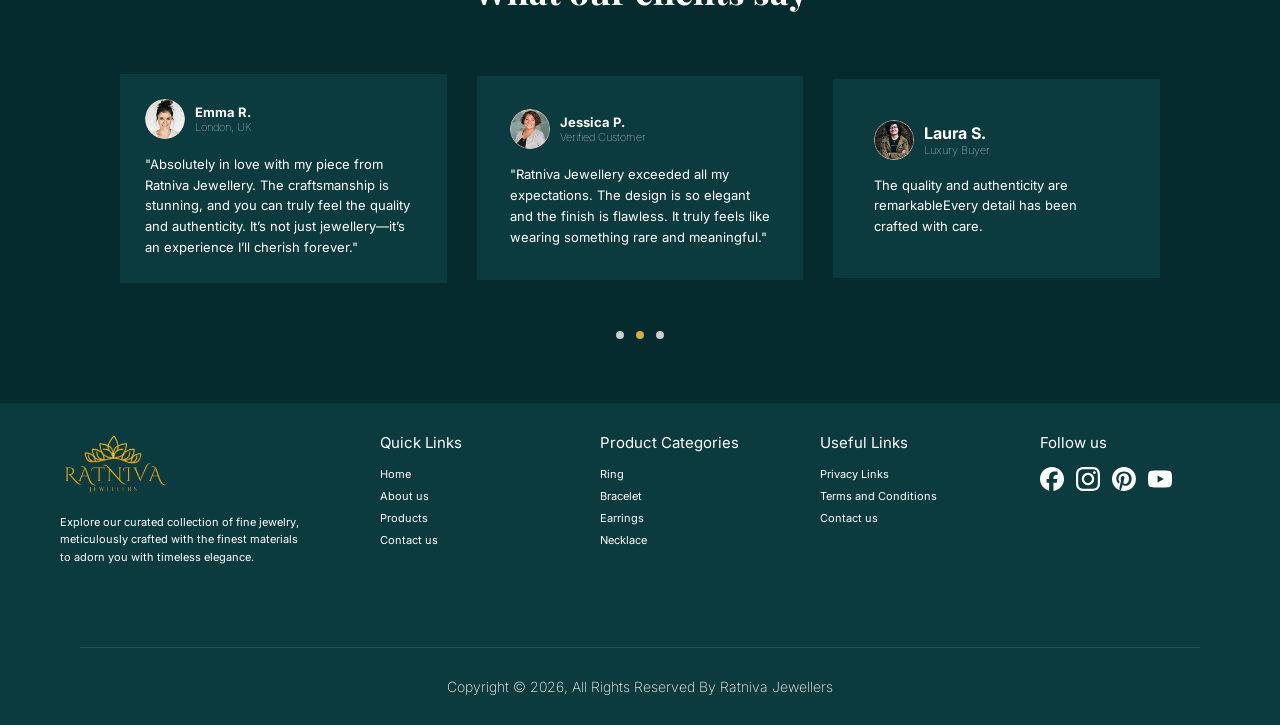
==== commit 8c111ecd: "New update" ====
--- a/index.html
+++ b/index.html
@@ -16,7 +16,7 @@
             <div class="nav-left">
                 <a href="index.html">Home</a>
                 <a href="about.html">About Us</a>
-                <a href="#">Products</a>
+                <a href="product.html">Products</a>
                 <a href="#">Contact Us</a>
             </div>
 
@@ -220,7 +220,7 @@
                   </p>
                 </div>
 
-                <div class="review-card">
+                <div class="review-card-last">
                     <div class="review-top">
                         <img src="images/user3.png">
                         <div>
--- a/style.css
+++ b/style.css
@@ -408,8 +408,13 @@
 }
 .review-card-center{
     background: #0B3A3F;
-    transform: scale(1.05);
-    padding: 25px;
+    /* transform: scale(1.05); */
+    padding: 33px;
+    text-align: left;
+}
+.review-card-last{
+    background: #0B3A3F;
+    padding: 41px;
     text-align: left;
 }
 .review-top{
